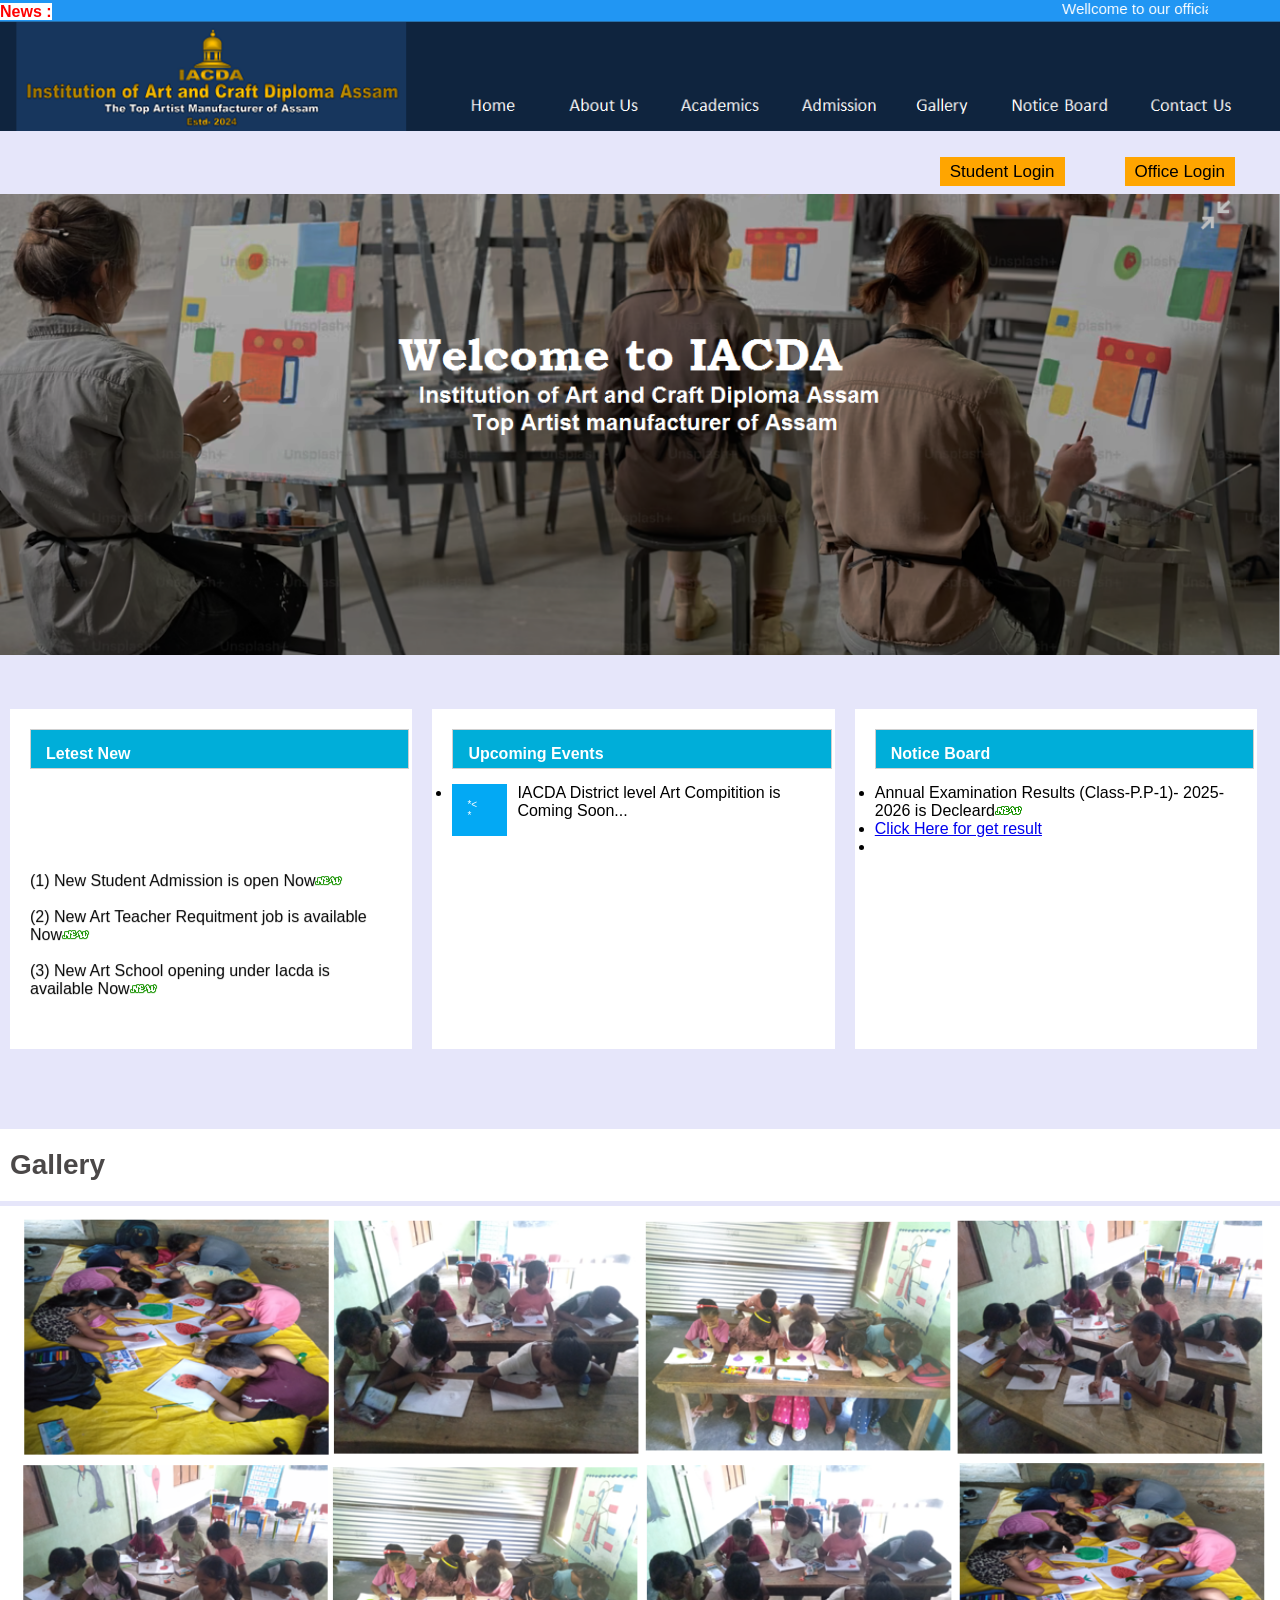
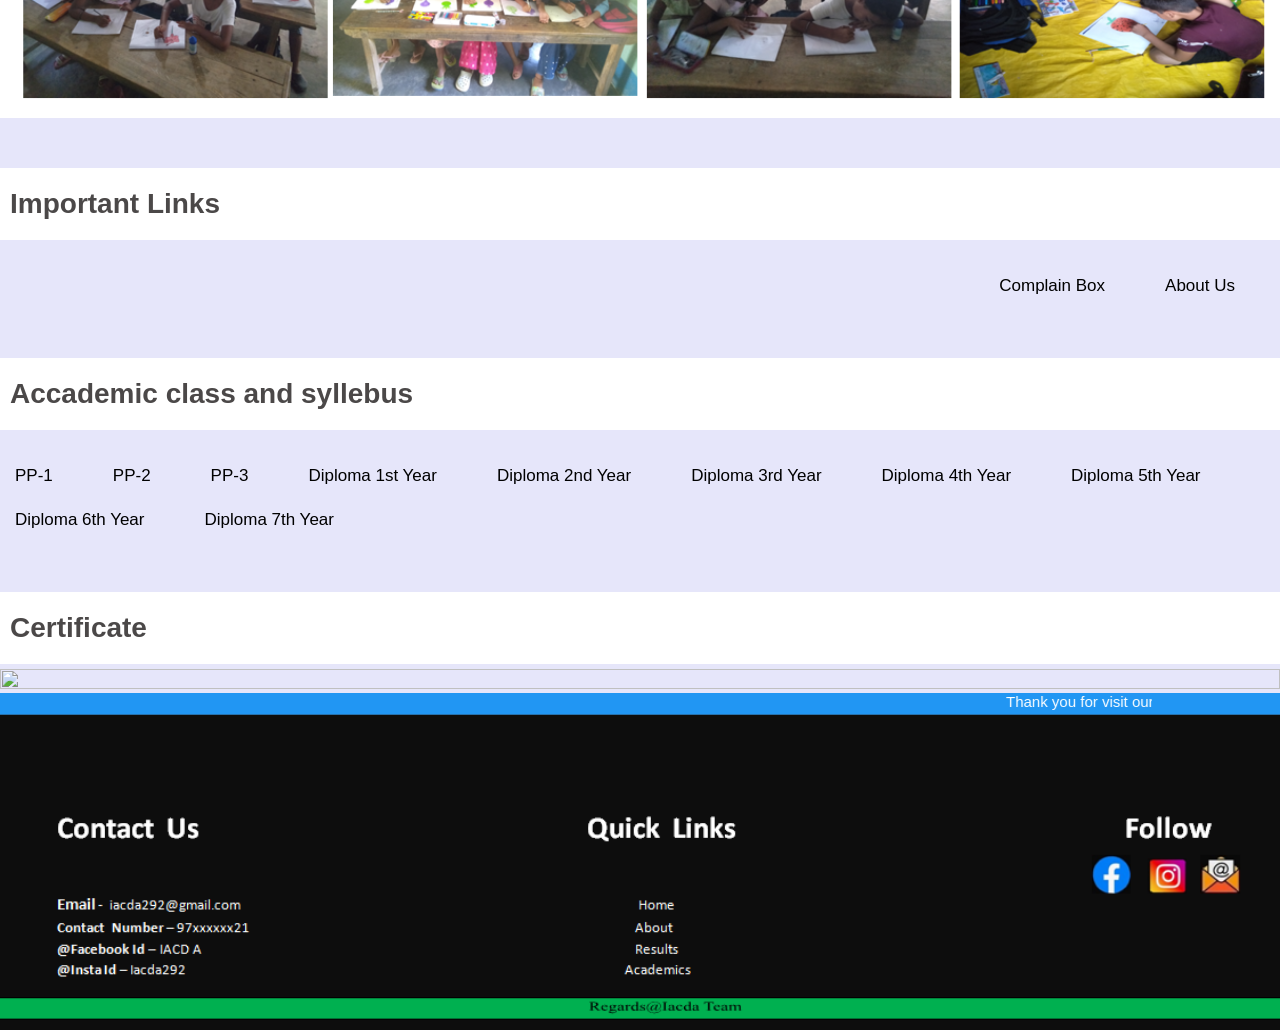
==== index.html @ 75c3d44d "Update index.html update please" ====
<!DOCTYPE HTML>
<html>
<head>
<title>IACDA Portal</title>
<link rel="stylesheet" type="text/css" href="css/style.css">
</head>
<body>
<div class="width-100 top-header">
<div class="container">
<div class="width-100">
	<b class="news-list"> News :</b>
<marquee class="headquote"> Wellcome to our official website- Institution of Art and Craft Diploma Assam (IACDA)  </marquee>
</div>
</div>
</div>
<div class="width-100 margin-top-25">
<div class="container">
<div class="width-25%"><img src="images/logo.png" class="logo-img"></div>
</div>
</div>
</div>
<ul class="main-menu">
	<li><a href="" class="btn">Student Login</a><li>
	<li><a href="https://script.google.com/macros/s/AKfycbx1ThZEb3lo6F-9V2nlFToO826wYQ3_t8-p4sYNhEZV_Xwxkj4-z_u6R-l-43rl8HbWGw/exec" class="btn">Office Login</a><li>
</ul>
<div class="width-100">
<img class="slider-width" src="images/slider.png">
</div>
<div class="width-100 margin-top-50">
<div class="container">
<div class="width-33">
<div class="latest-news">
<div class="heading-sect">
<h3 class="head-title">Letest New</h3>
</div>
<marquee direction="up">
<ul class="Latest-news-ul">
<li>(1) New Student Admission is open Now<img src="images/new.gif"></li>
<li></li>
<li>(2) New Art Teacher Requitment job is available Now<img src="images/new.gif"></li>
<li></li>
<li>(3) New Art School opening under Iacda is available Now<img src="images/new.gif"></li>
<li></li>
<li>(4) Apply New tab, Admission Form tab, Results Tab,Complain Box tab is available now<img src="images/new.gif"></li>
<li></li>
<li></li>
<li></li>
</ul>
</marquee>
</div>
</div>
<div class="width-33">
<div class="event-list">
<div class="heading-sect">
<h3 class="head-title">Upcoming Events</h3>
</div>
<ul class="upcoming-event-list">
<li><span class="event-date">*< <br>*</span></span> IACDA District level Art Compitition is Coming Soon...</span><img src=""></li>
</ul>
</div>
</div>
<div class="width-33">
<div class="event-list">
<div class="heading-sect">
<h3 class="head-title">Notice Board</h3>
</div>
<ul class="Notice-board-list">
<li> Annual Examination Results (Class-P.P-1)- 2025-2026 is Decleard<img src="images/new.gif"></li>
<li><a href="https://script.google.com/macros/s/AKfycbz0aXL2UUxySIk0pgaHH-sp-KeWjjL_WI19goqt-LQy-ioDyFuqDq1_YhO7bXXgFfsd/exec" target="_blank">Click Here for get result</a><li>
</ul>


</div>
</div>
</div>
<div class="width-100 margin-top-50">
<div class="container">
<h3 class="gallery-head-style">Gallery</h3>
<div class="width-25%"><img src="images/gallery.png" class="gallery-img"></div>
</div>
</div>
</div>
<div class="width-100 margin-top-50">
<div class="container">
<h3 class="gallery-head-style">Important Links</h3>
</div>
</div>
<ul class="main-menu">
	
	<li><a href="https://surveyheart.com/form/66fe826c7c5a9c6986421662"target="_blank">Complain Box</a><li>
	<li><a href="#">About Us</a><li>
</ul>
<div class="width-100 margin-top-50">
<div class="container">
<h3 class="gallery-head-style">Accademic class and syllebus</h3>
</div>
</div>
<ul class="main-menu">
<li><a href="#"> PP-1</a><li>
<li><a href="#"> PP-2</a><li>
<li><a href="#"> PP-3</a><li>
<li><a href="#"> Diploma 1st Year</a><li>
<li><a href="#"> Diploma 2nd Year</a><li>
<li><a href="#"> Diploma 3rd Year</a><li>
<li><a href="#"> Diploma 4th Year</a><li>
<li><a href="#"> Diploma 5th Year</a><li>
<li><a href="#"> Diploma 6th Year</a><li>
<li><a href="#"> Diploma 7th Year</a><li>	
</ul>
<div class="width-100 margin-top-50">
<div class="container">
<h3 class="Certificate-head-style">Certificate</h3>
<div class="width-25%"><img src="images/Certificate.png" class="Certificate-img"></div>
</div>
</div>
</div>
<div class="width-100 top-header">
<div class="container">
<div class="width-100">
<marquee class="headquote">Thank you for visit our official website Institution of Art and Craft Diploma Assam (IACDA). Please visit again.</marquee>
</div>
</div>
</div>
<div class="width-100 margin-top-25">
<div class="container">
<div class="width-25%"><img src="images/About.png" class="About-img"></div>
</div>
</div>
</div>
</div>
</div>
</div>
---- css/style.css ----
*{
	padding:0px;
 	margin:0px;	
}

body, html{
	font-family:Roboto,sans-serif,arial;
	background:lavender;
}

.width-100{
	width:100% ;
	float: left;
}

.container{
	width: 100%;
	margin: 0px auto;
	height: auto;
}

.top-header{
	background:#2196f3;
	padding: 0px 0px;
	border-bottom: 1px solid #3131315e;
}

.news-list{
	background:#fff;
	color: red;
	padding:4px
	font-size:25px;
}

.headquote{
	font-size: 15px;
	color: #fff;
	width: 90%;
}

.header-menu{
	position: relative;
	box-shadow: 0px 2px 5px 0px #00000036;
}
.logo-img{
	height:100%;
	width:100%;
	float:left;
	display: flex;	
}
.main-menu{
	list-style: none;
	float: right;
	margin-top: 19px;
}
.btn{
	background: orange;
	color: white;
	padding: 5px 10px;
	text-align: center;
}

.btn:hover{
	color: red;
	background: white;
	padding: 3px 3px;
	border: 2px solid #f05462; 
}
.main-menu a{
	font-weight: 500;
	color: black;
	font-size: 17px;
	text-decoration: none;
}
.main-menu li{
	float: left;
	padding:12px  15px
}
.slider-width{
	width: 100% ;
	height: auto;
}
.margin-top-50{
	margin-top:50px;	
}
.width-33{
	width:33% ;
	float: left;
}
.latest-news{
	margin-left: 10px;
	margin-right: 10px;
	background: white;
	padding: 20px;
	height: 300px;
	margin-bottom: 20px;
}
.heading-sect{
	width: 100% ;
	float: left;
	border-bottom: 1px solid #cfcfcf;
	padding-bottom: 0px;
	margin:0px;
	margin-bottom: 15px;
	border: 1px solid #cfcfcf;
	padding-top: 15px;
	padding-left: 15px;
	background: #00aed9;
	color: white;
}
.head-title{
	margin:0px;
	padding:0px;
	font-size:16px;
	font-weight:600;
	padding-bottom:5px;
}
.latest-news-ul{
	padding:0px;
	list-style: none;
	line-height: 40px;
}
.event-list{
	margin-left: 10px;
	margin-right: 10px;
	background:white;
	padding: 20px;
	height: 300px;
	margin-bottom: 30px;
}
.Upcoming-event-list{
	padding: 0px;
	list-style: none;
}
.upcoming-even-list li{
	width:100% ;
	float: left;
	margin-bottom: 15px;
	list-style: none;
	padding: 0px;
}
.event-date{
	background:#03a9f4;
	width: 25px;
	float: left;
	text-align: left;
	font-size:10px;
	padding:15px;
	color:#fff;
	margin-right: 10px;
	list-style: none;
}
.notice-board{
	margin-left: 10px;
	margin-right: 10px;
	background:white;
	padding: 20px;
	height: 300px;
	margin-bottom: 30px;
}
.notice-board-list{
	padding: 0px;
	list-style: none;
	line-height: 40px;
	list-style: none;
}
.notice-board li{
	width:100% ;
	float: left;
	margin-bottom: 15px;
}
.gallery-head-style{
	font-size:28px;
	color:#4b4848;
	margin-bottom:5px;
	background:white;
	padding: 20px 10px;
}
.width-25{
	width: 100%;
	float: left;
}
.gallery-img{
	height:100%;
	width:100%;
	float:left;
	display: flex;
}
.Certificate-head-style{
	font-size:28px;
	color:#4b4848;
	margin-bottom:5px;
	background:white;
	padding: 20px 10px;
}
.width-25{
	width: 100%;
	float: left;
}
.Certificate-img{
	height:100%;
	width:100%;
	float:left;
	display: flex;
}
.width-25{
	width: 100%;
	float: left;
}
.About-head-style{
	font-size:28px;
	color:#4b4848;
	margin-bottom:5px;
	background:white;
	padding: 20px 10px;
}
.width-25{
	width: 100%;
	float: left;
}
.About-img{
	height:100%;
	width:100%;
	float:left;
	display: flex;
}
.icon-img{
	height:100%;
	width:100%;
	float:left;
	display: flex;	
}
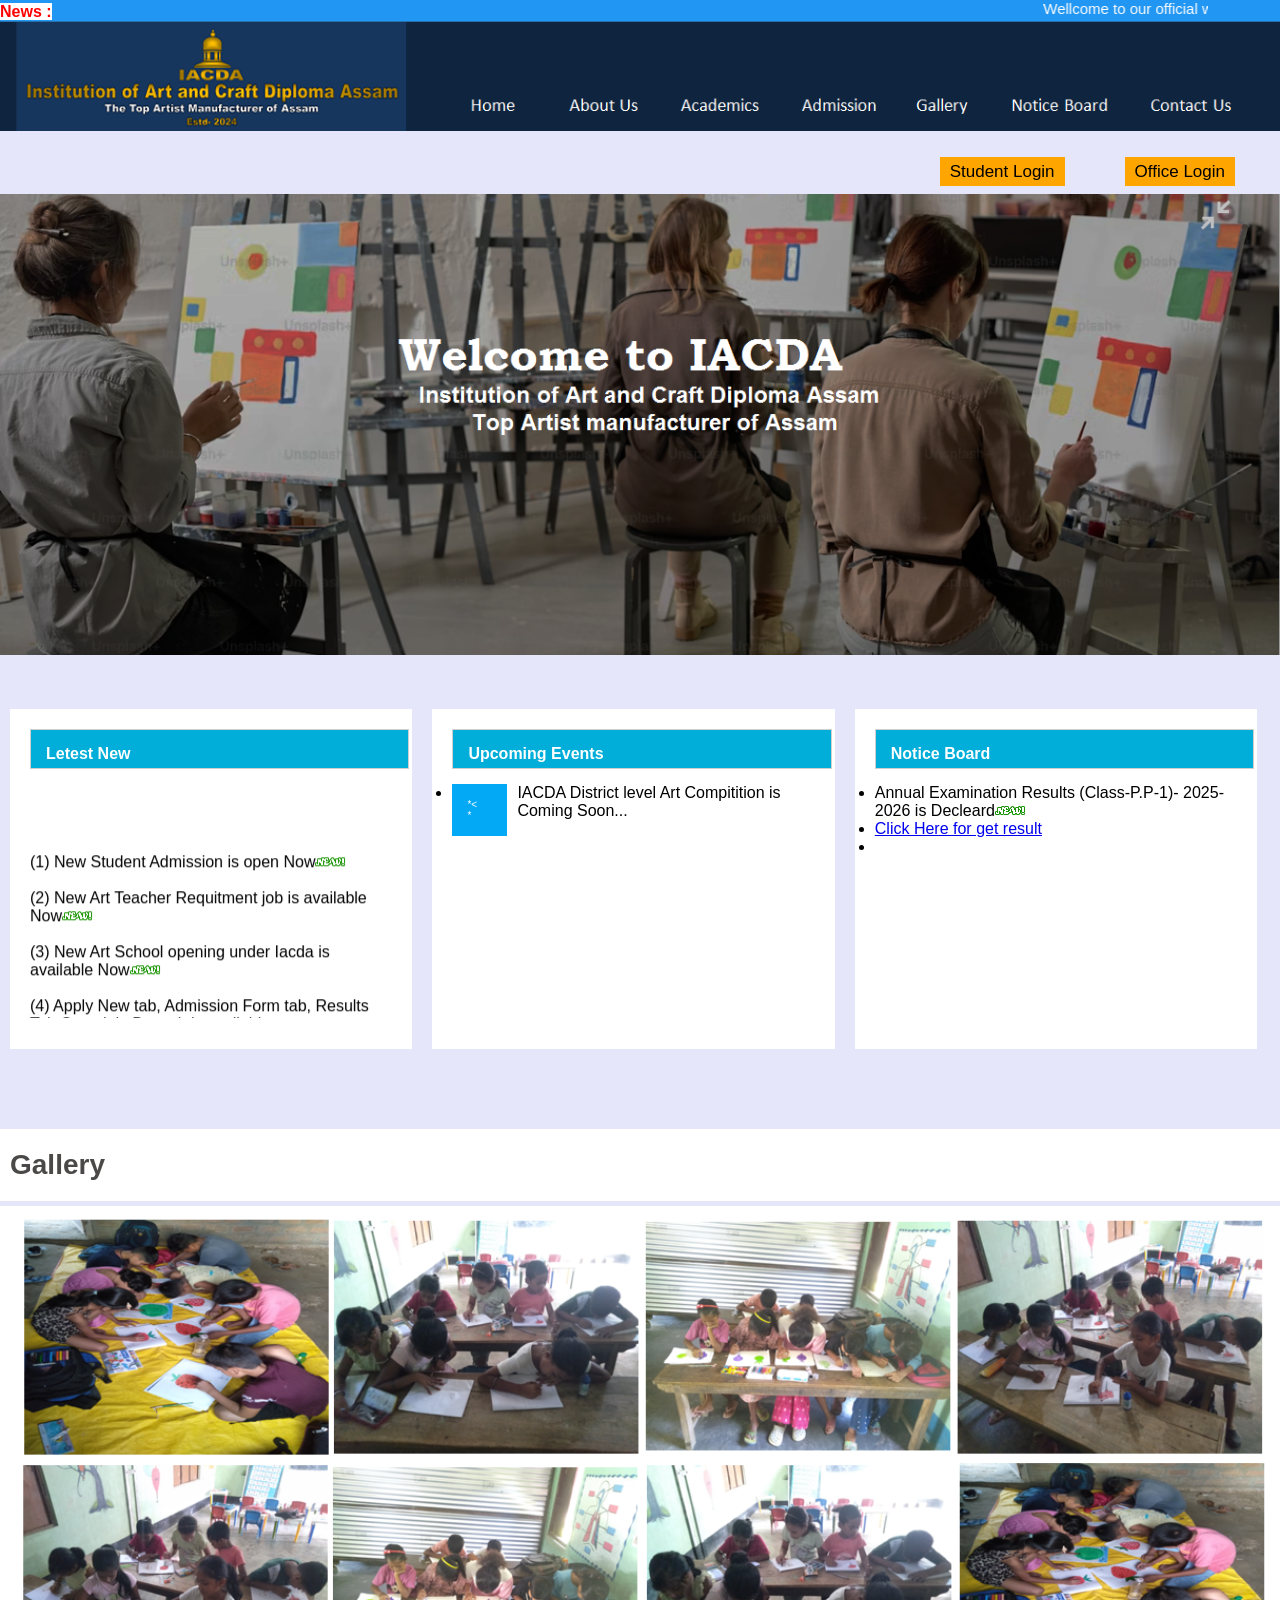
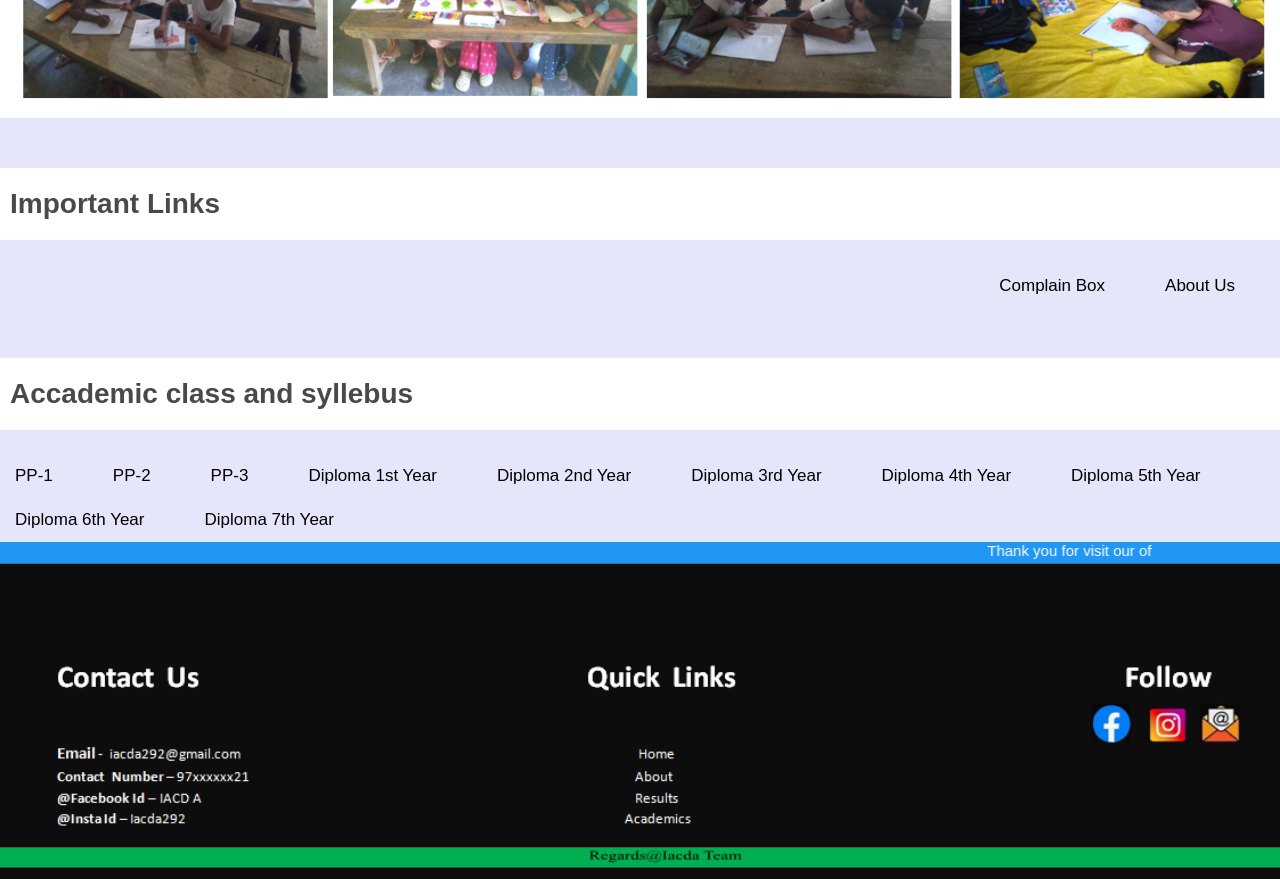
==== commit c6b28c1c: "Update index.html update" ====
--- a/index.html
+++ b/index.html
@@ -107,13 +107,7 @@
 <li><a href="#"> Diploma 6th Year</a><li>
 <li><a href="#"> Diploma 7th Year</a><li>	
 </ul>
-<div class="width-100 margin-top-50">
-<div class="container">
-<h3 class="Certificate-head-style">Certificate</h3>
-<div class="width-25%"><img src="images/Certificate.png" class="Certificate-img"></div>
-</div>
-</div>
-</div>
+
 <div class="width-100 top-header">
 <div class="container">
 <div class="width-100">
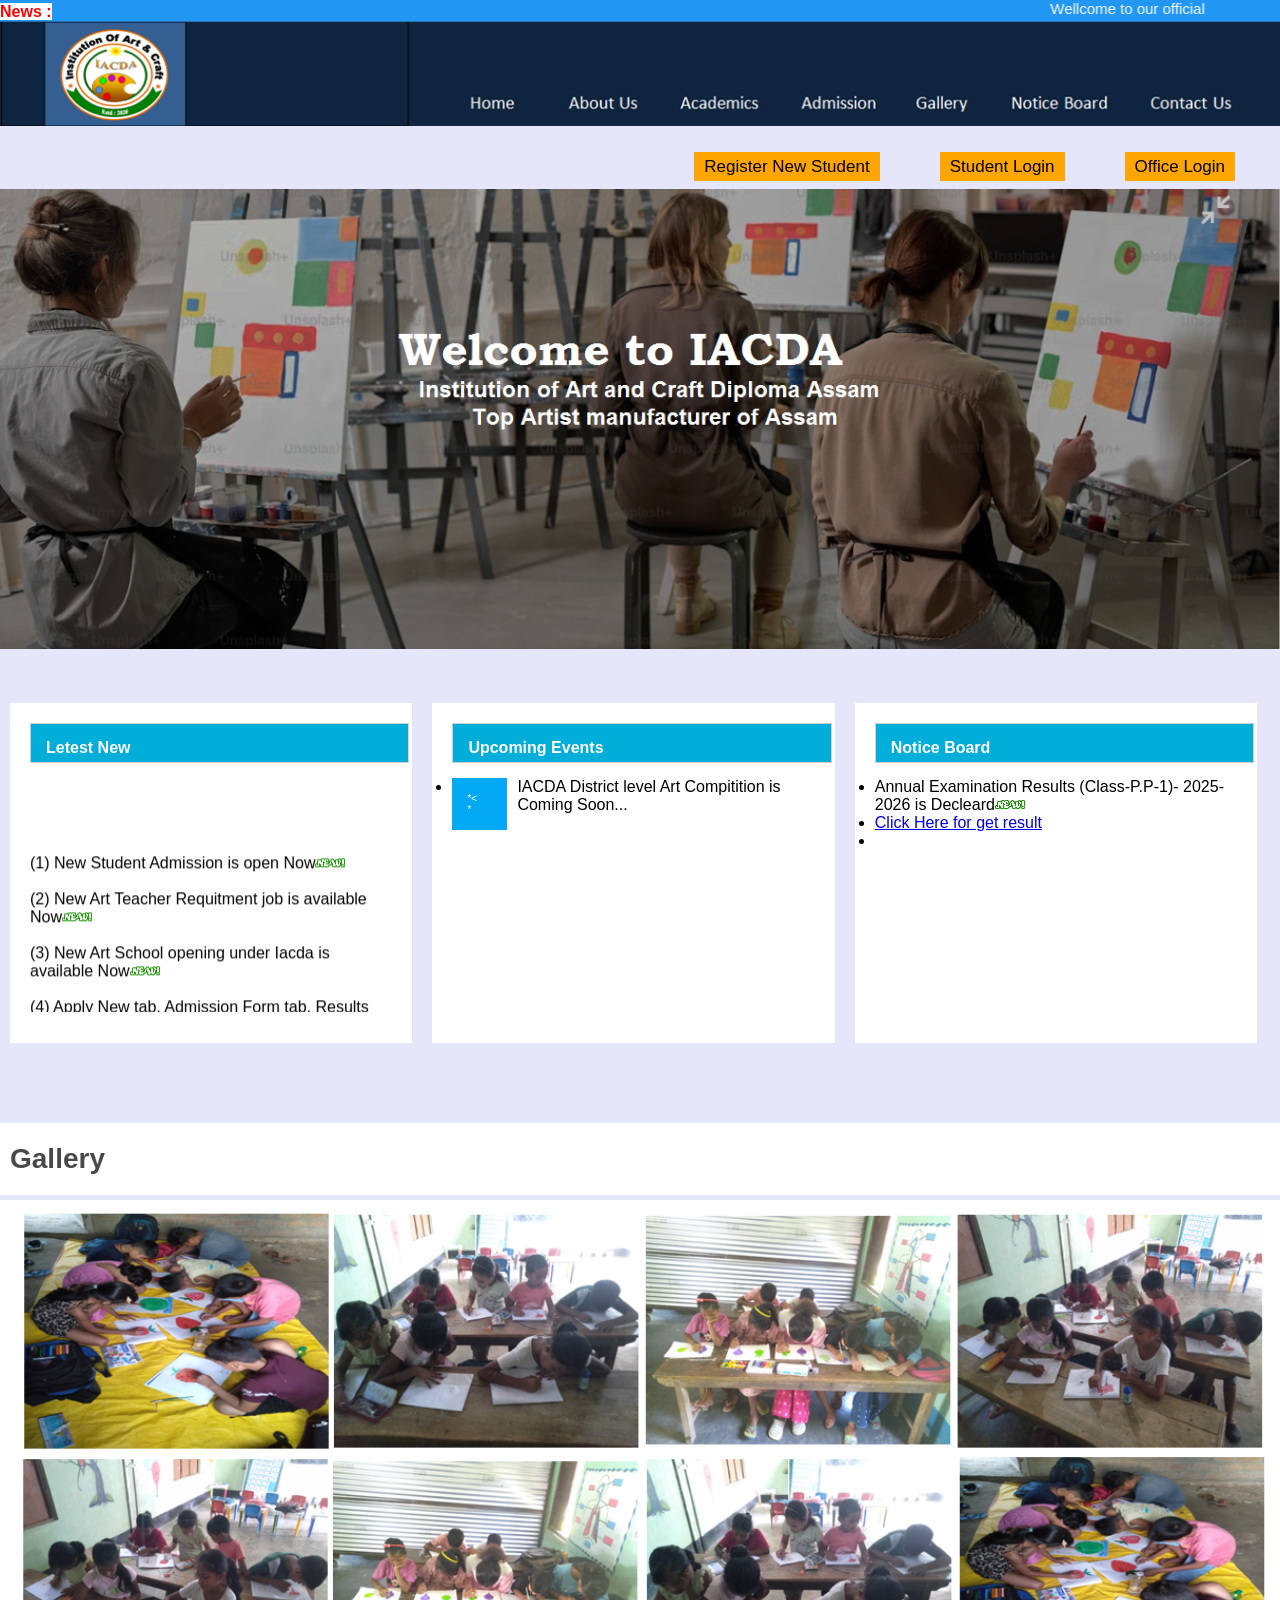
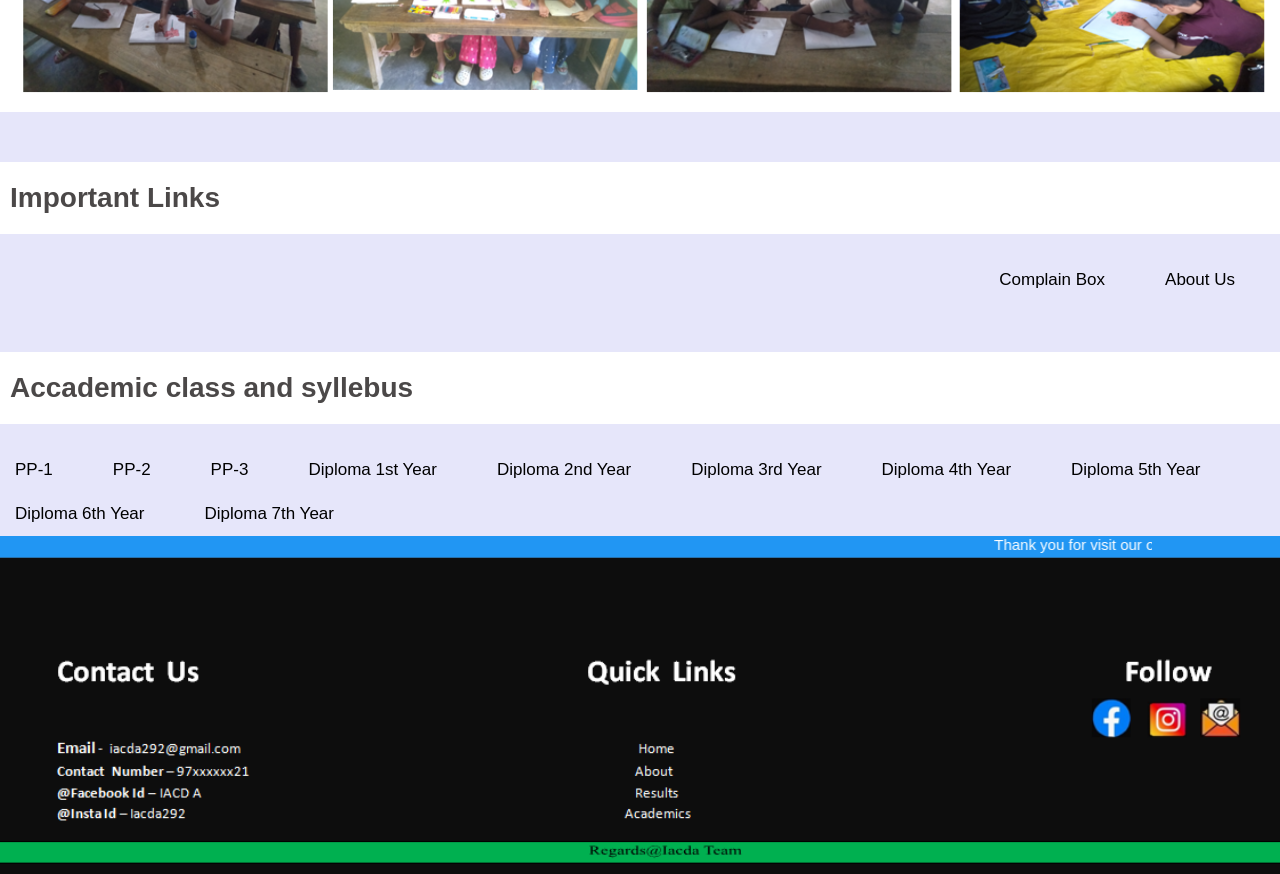
==== commit 2c5a9a1b: "Update index.html Update" ====
--- a/index.html
+++ b/index.html
@@ -20,6 +20,7 @@
 </div>
 </div>
 <ul class="main-menu">
+	<li><a href="https://iacda.github.io/New-Student-Registration-Form/" class="btn">Register New Student</a><li>
 	<li><a href="" class="btn">Student Login</a><li>
 	<li><a href="https://script.google.com/macros/s/AKfycbx1ThZEb3lo6F-9V2nlFToO826wYQ3_t8-p4sYNhEZV_Xwxkj4-z_u6R-l-43rl8HbWGw/exec" class="btn">Office Login</a><li>
 </ul>
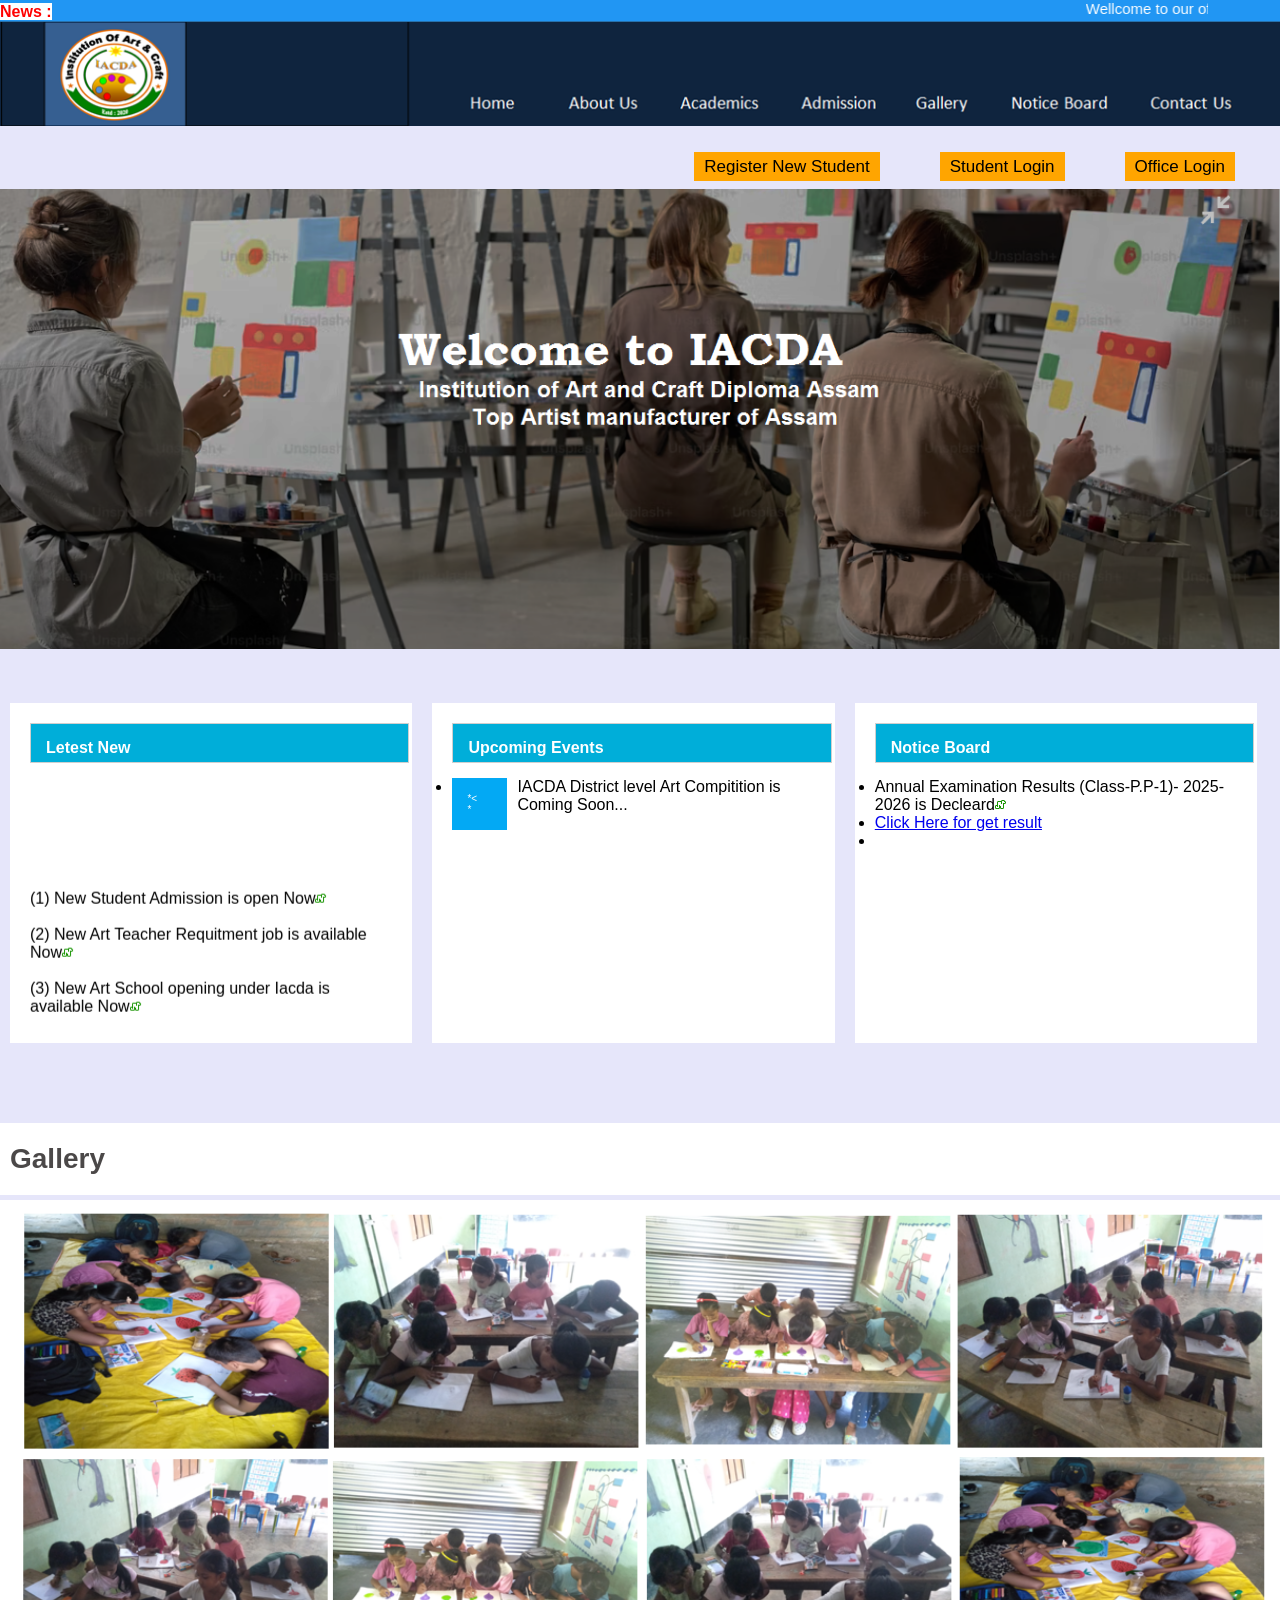
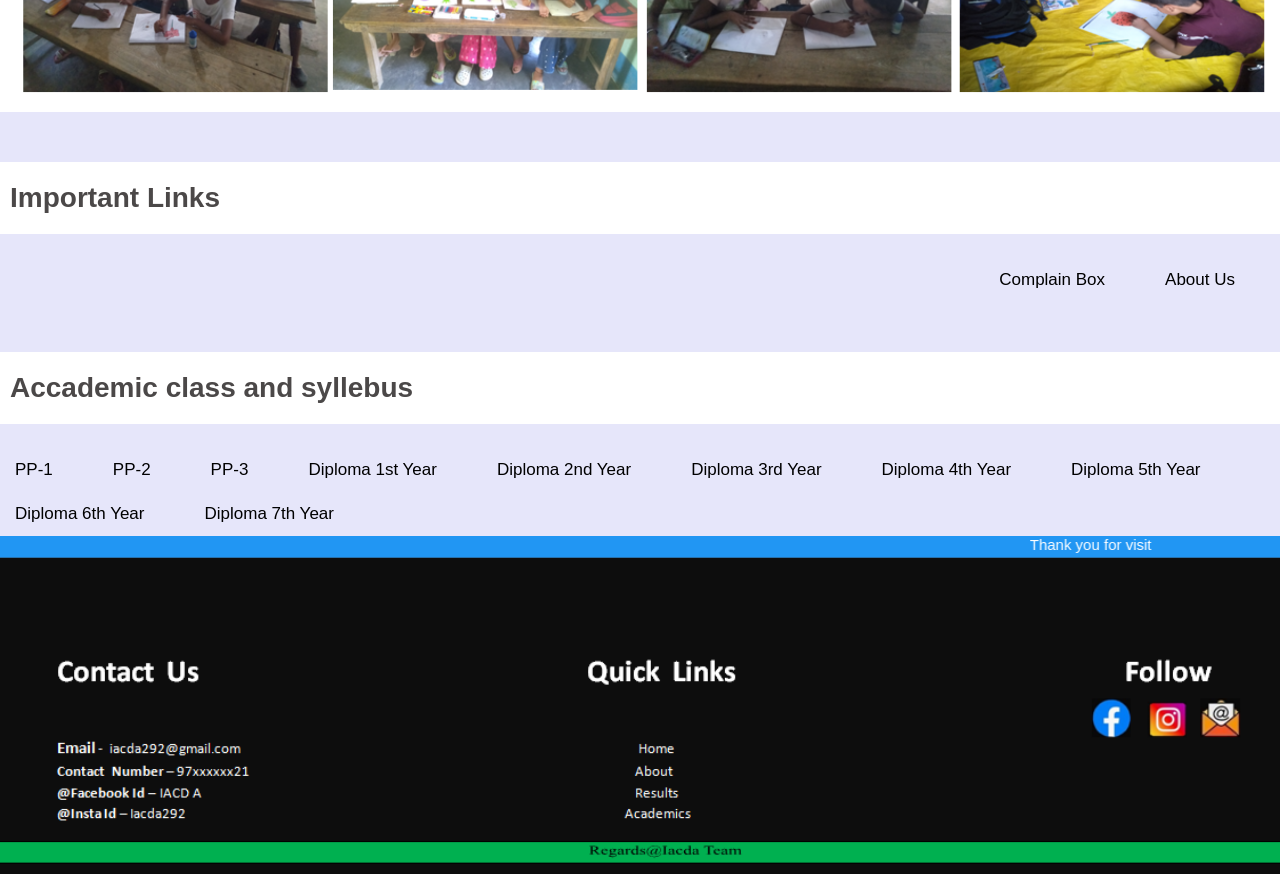
==== commit 5a060a42: "Update index.html update pls" ====
--- a/index.html
+++ b/index.html
@@ -21,7 +21,7 @@
 </div>
 <ul class="main-menu">
 	<li><a href="https://iacda.github.io/New-Student-Registration-Form/" class="btn">Register New Student</a><li>
-	<li><a href="" class="btn">Student Login</a><li>
+	<li><a href="https://script.google.com/macros/s/AKfycbwYVlY89h3l_gZ0r4Sz9C8J6pfafnoJeTnWdDNMAr_0eH887i8XsUbog7q1ni_tDAWfRA/exec" class="btn">Student Login</a><li>
 	<li><a href="https://script.google.com/macros/s/AKfycbx1ThZEb3lo6F-9V2nlFToO826wYQ3_t8-p4sYNhEZV_Xwxkj4-z_u6R-l-43rl8HbWGw/exec" class="btn">Office Login</a><li>
 </ul>
 <div class="width-100">
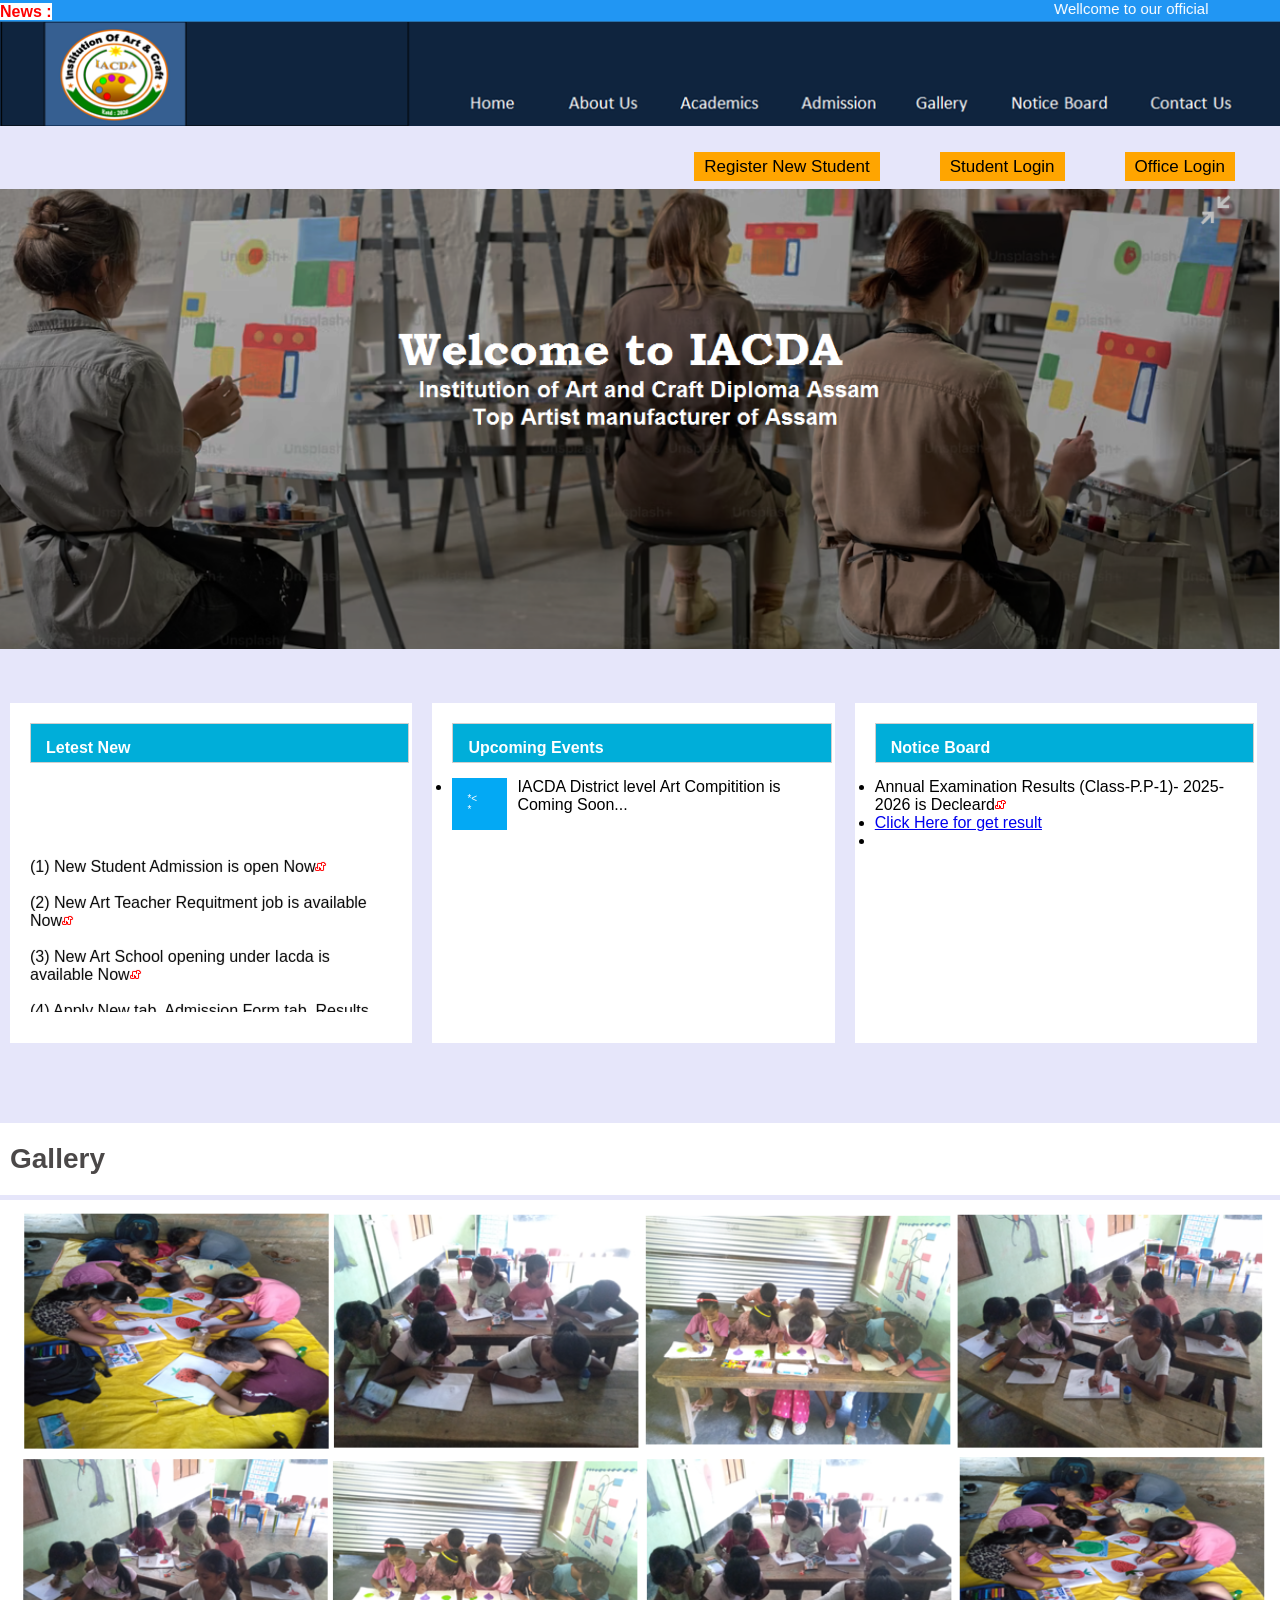
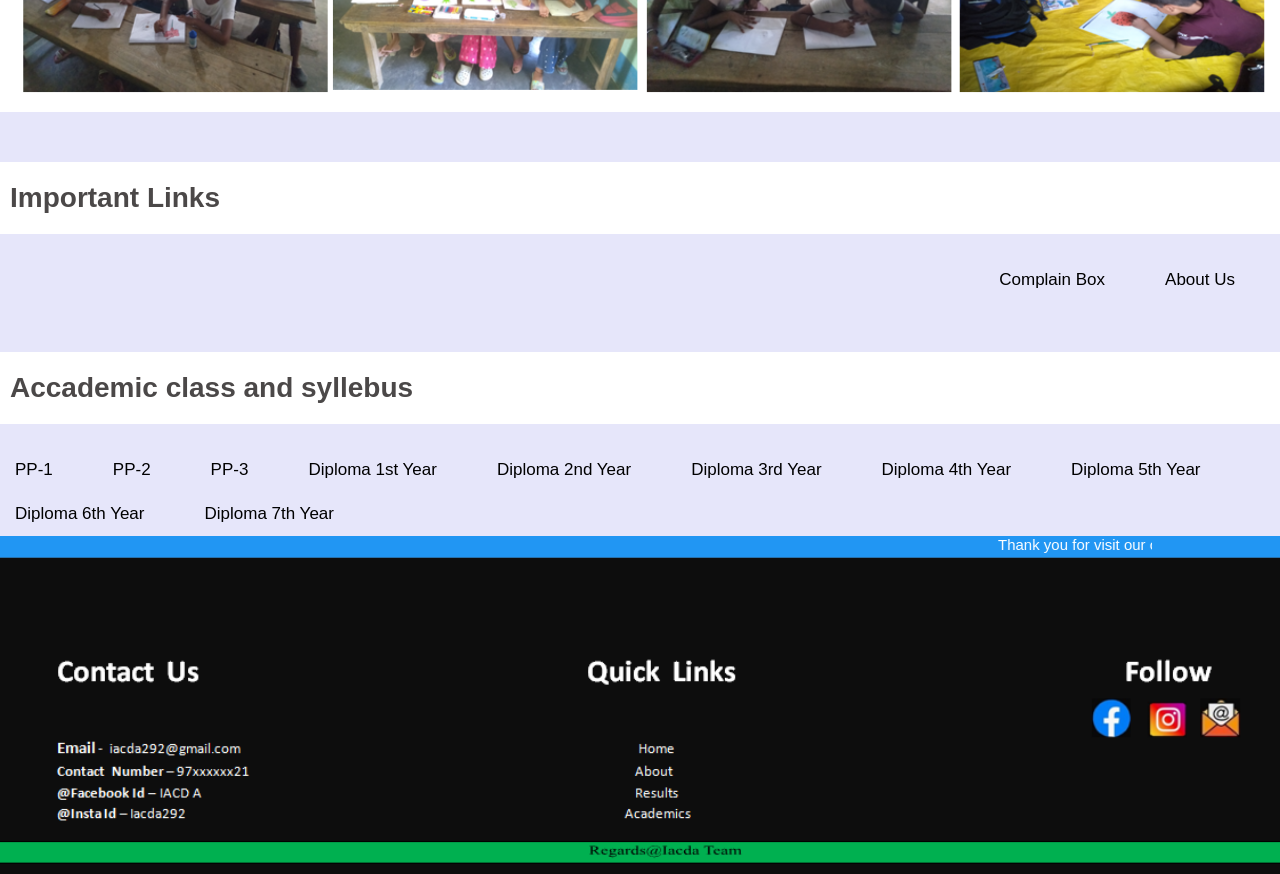
==== commit 588a8525: "Update index.html update please" ====
--- a/index.html
+++ b/index.html
@@ -21,7 +21,7 @@
 </div>
 <ul class="main-menu">
 	<li><a href="https://iacda.github.io/New-Student-Registration-Form/" class="btn">Register New Student</a><li>
-	<li><a href="https://script.google.com/macros/s/AKfycbwYVlY89h3l_gZ0r4Sz9C8J6pfafnoJeTnWdDNMAr_0eH887i8XsUbog7q1ni_tDAWfRA/exec" class="btn">Student Login</a><li>
+	<li><a href="https://script.google.com/macros/s/AKfycbwmET4tNKG7iYW_mvd8zv5jfRSJPSgSNQhR_jqVHX17SfMrFkwXIJ96MLTJxp9WqkAHfQ/exec" class="btn">Student Login</a><li>
 	<li><a href="https://script.google.com/macros/s/AKfycbx1ThZEb3lo6F-9V2nlFToO826wYQ3_t8-p4sYNhEZV_Xwxkj4-z_u6R-l-43rl8HbWGw/exec" class="btn">Office Login</a><li>
 </ul>
 <div class="width-100">
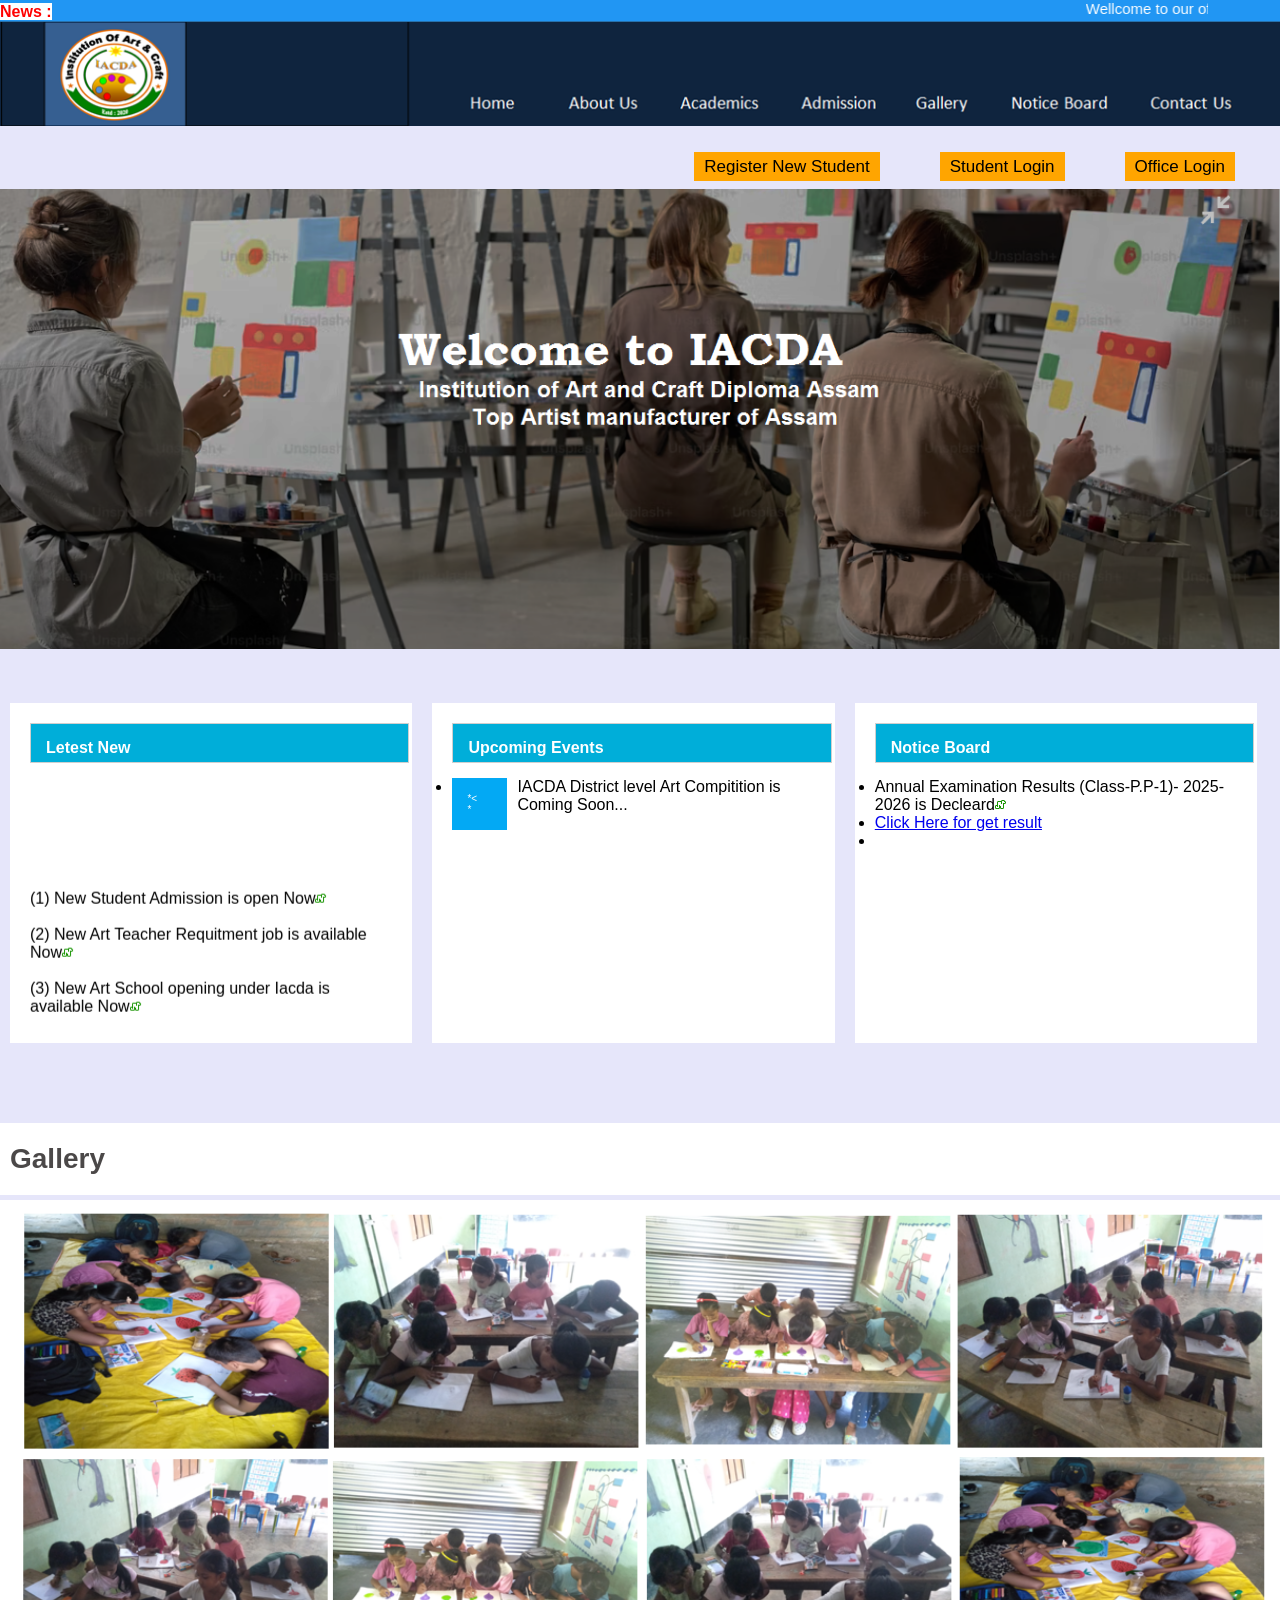
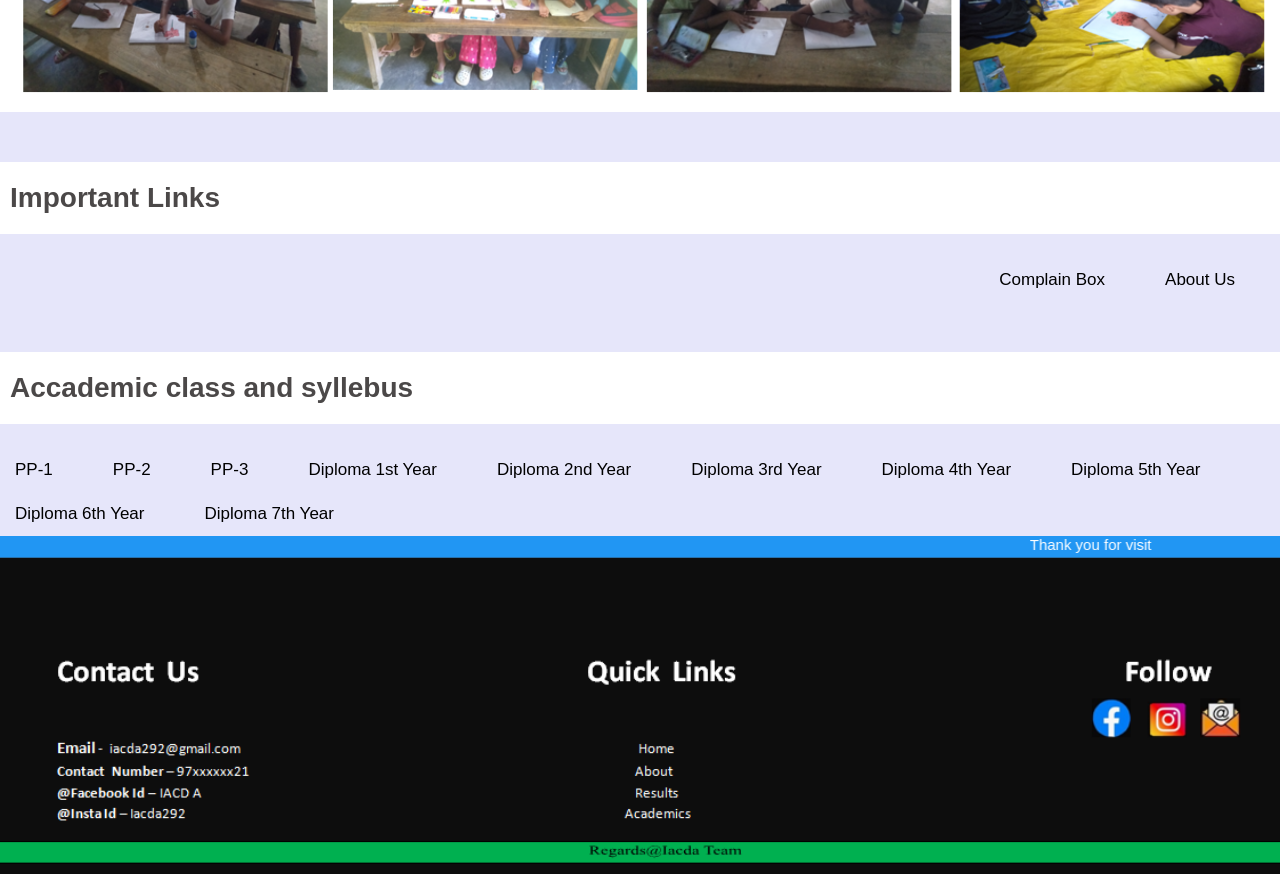
==== commit e2bc04a6: "Update index.html hgfds" ====
--- a/index.html
+++ b/index.html
@@ -21,7 +21,7 @@
 </div>
 <ul class="main-menu">
 	<li><a href="https://iacda.github.io/New-Student-Registration-Form/" class="btn">Register New Student</a><li>
-	<li><a href="https://script.google.com/macros/s/AKfycbwmET4tNKG7iYW_mvd8zv5jfRSJPSgSNQhR_jqVHX17SfMrFkwXIJ96MLTJxp9WqkAHfQ/exec" class="btn">Student Login</a><li>
+	<li><a href="https://iacda.github.io/student-login-page/" class="btn">Student Login</a><li>
 	<li><a href="https://script.google.com/macros/s/AKfycbx1ThZEb3lo6F-9V2nlFToO826wYQ3_t8-p4sYNhEZV_Xwxkj4-z_u6R-l-43rl8HbWGw/exec" class="btn">Office Login</a><li>
 </ul>
 <div class="width-100">
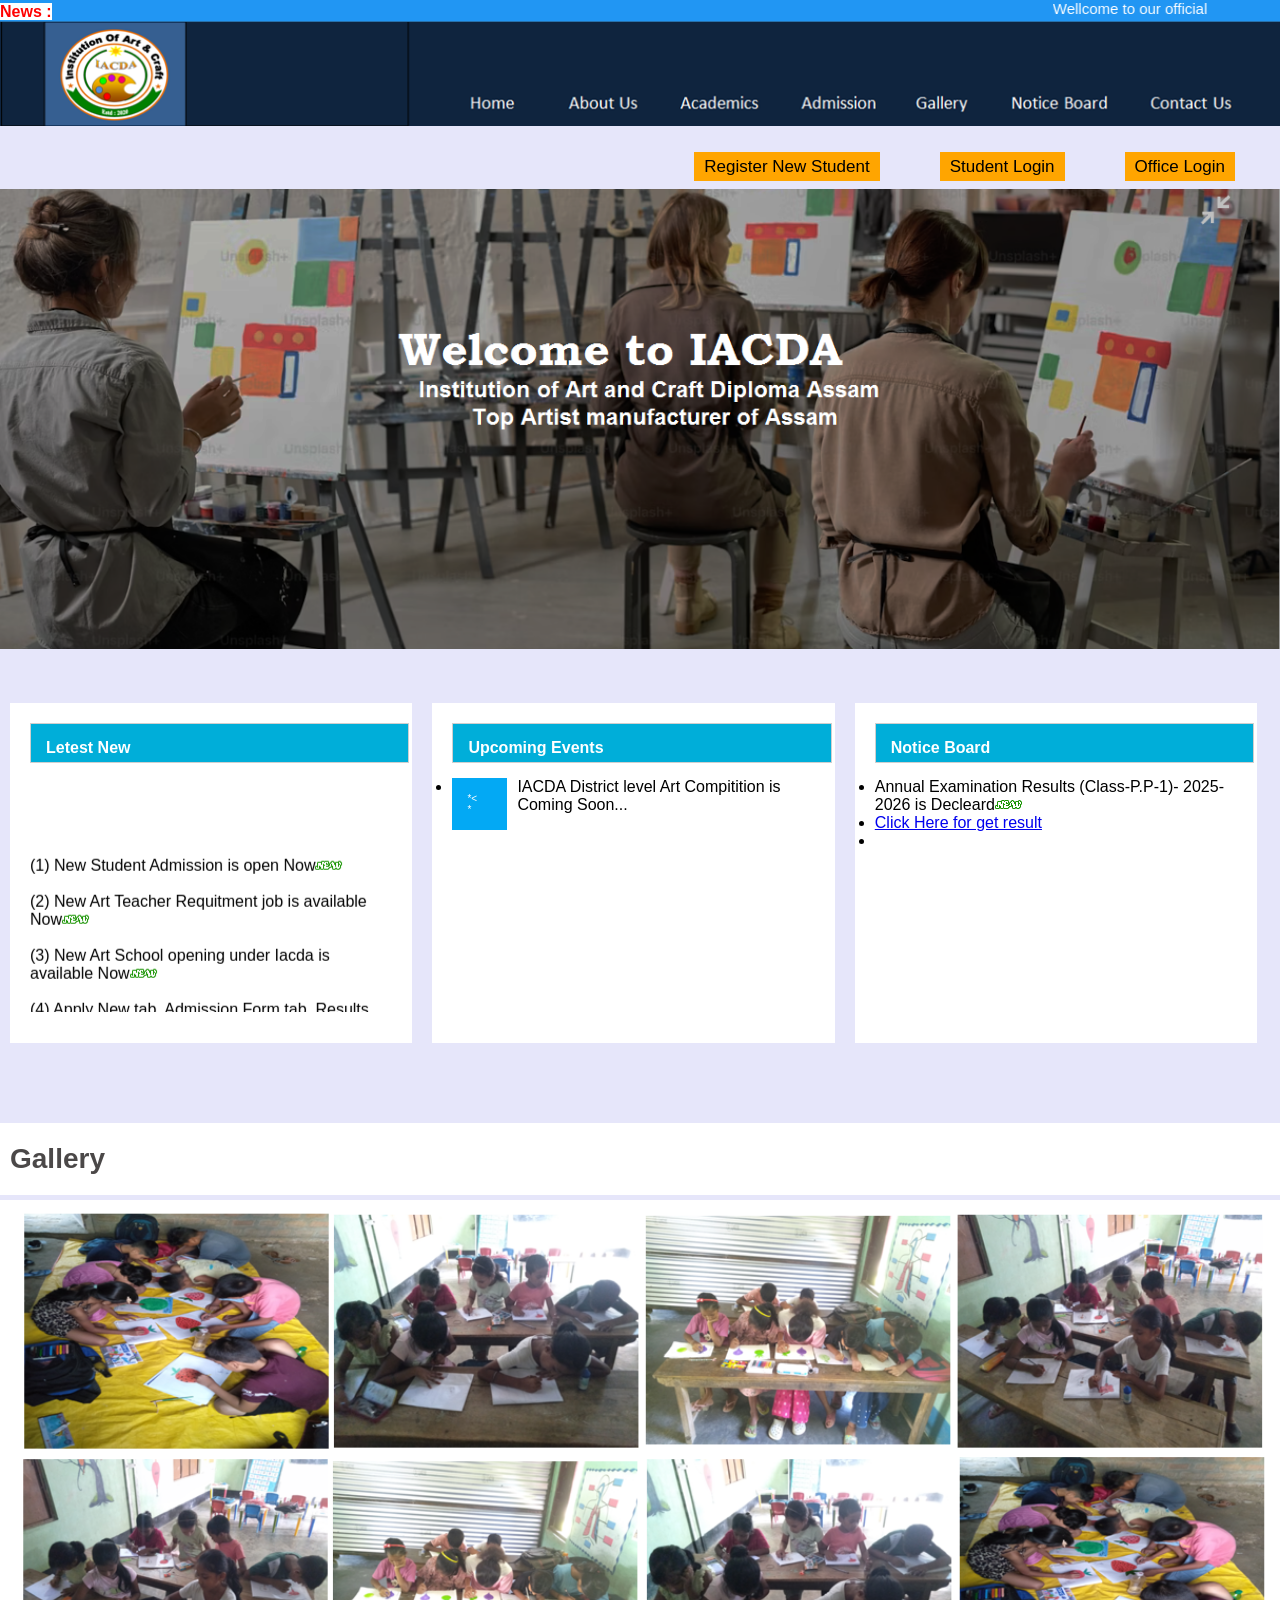
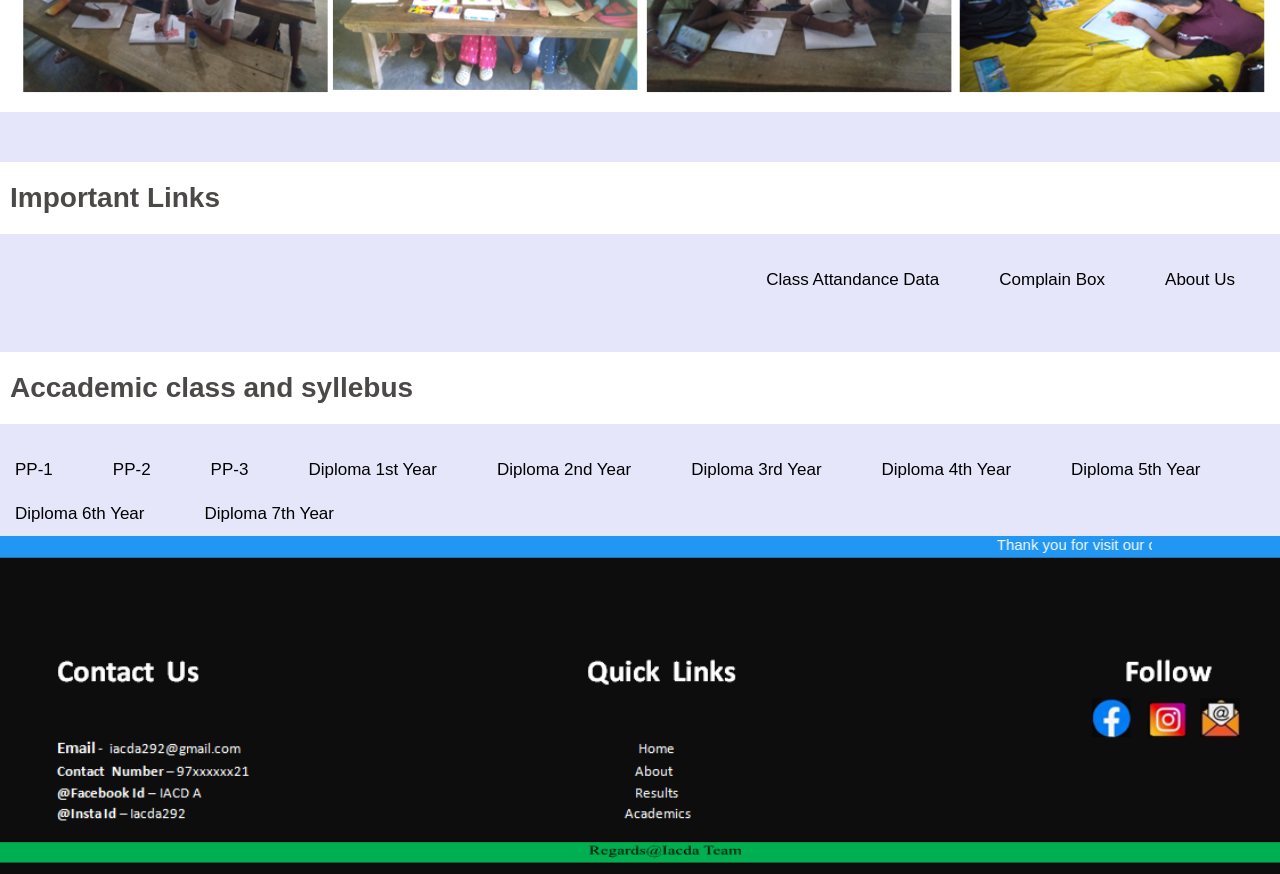
==== commit fab3558b: "Update index.html update" ====
--- a/index.html
+++ b/index.html
@@ -87,7 +87,7 @@
 </div>
 </div>
 <ul class="main-menu">
-	
+	<li><a href="https://script.google.com/macros/s/AKfycbxIzrpXXIhqHqRiUAR5zBNrPxf5Mw6G4rM62-fF6nApdRAd95snpVXILpGJd-XXPufS/exec" class="btn2">Class Attandance Data</a><li>
 	<li><a href="https://surveyheart.com/form/66fe826c7c5a9c6986421662"target="_blank">Complain Box</a><li>
 	<li><a href="#">About Us</a><li>
 </ul>
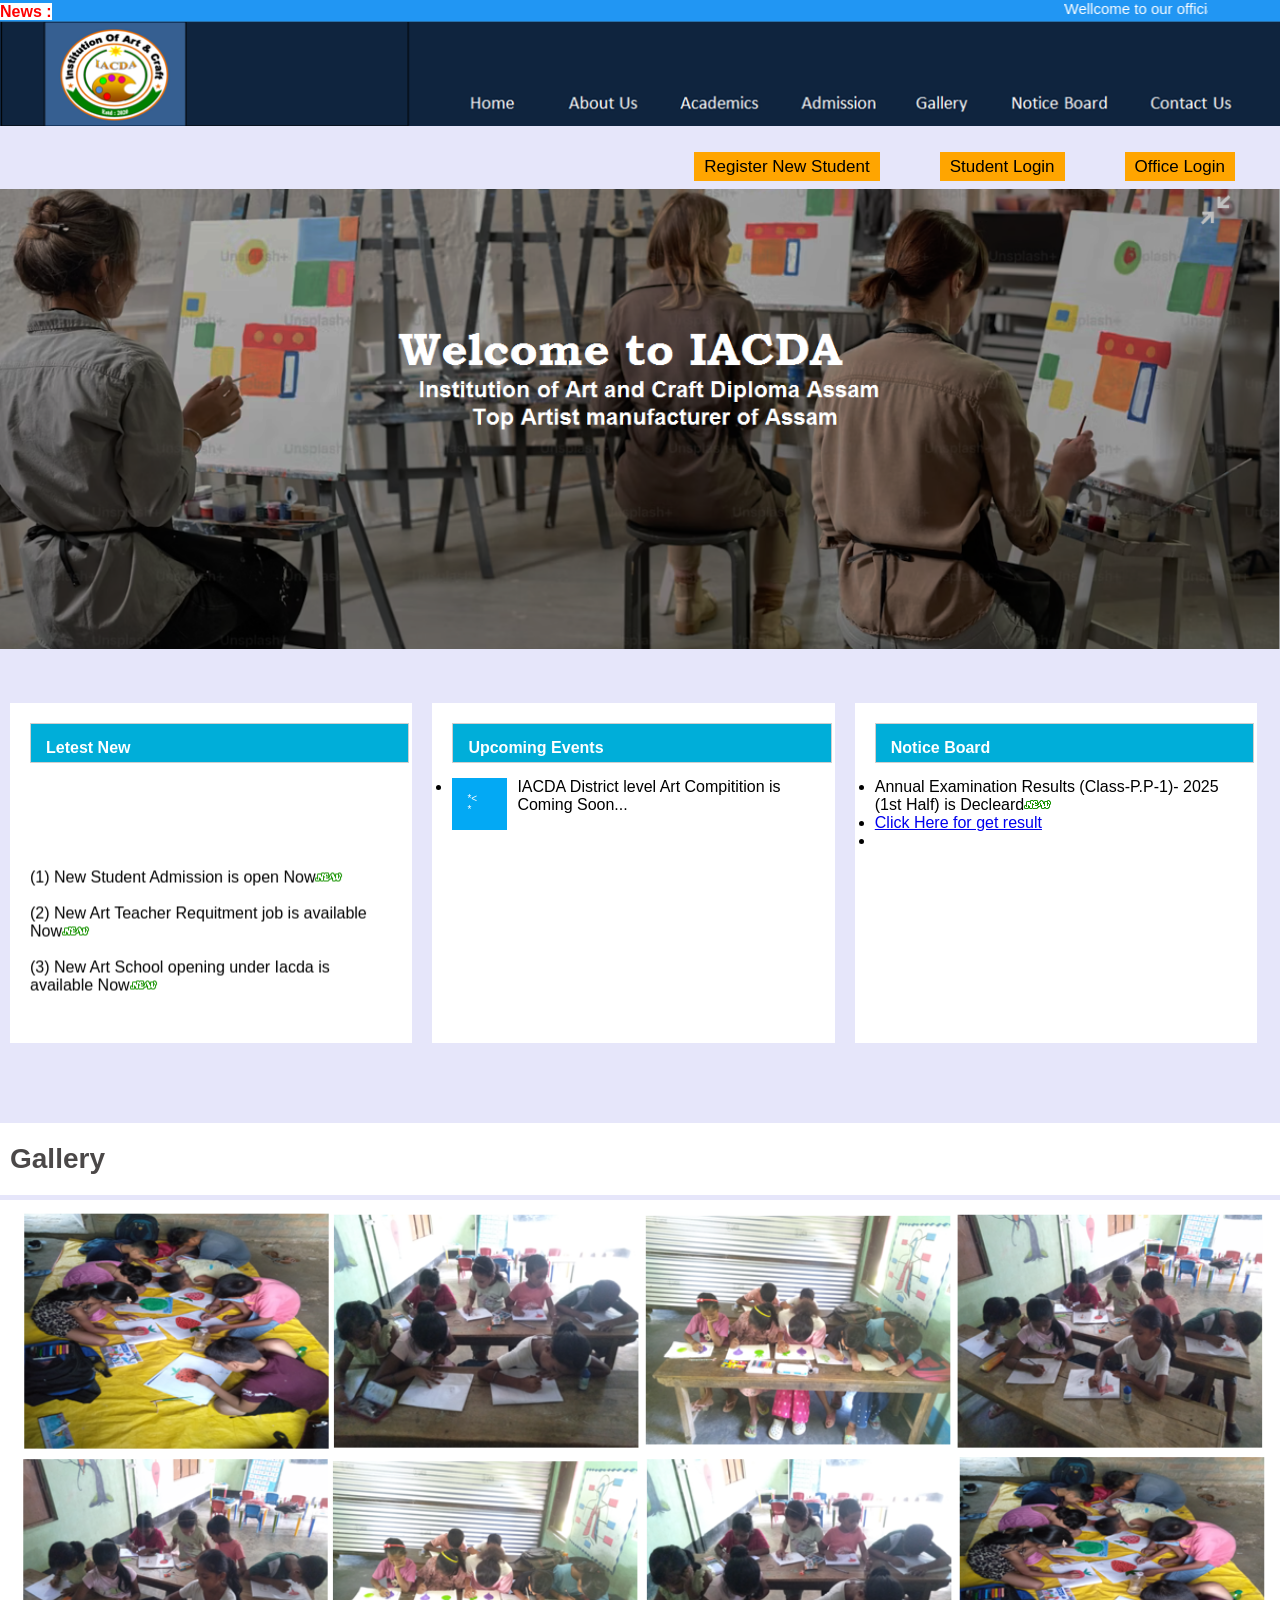
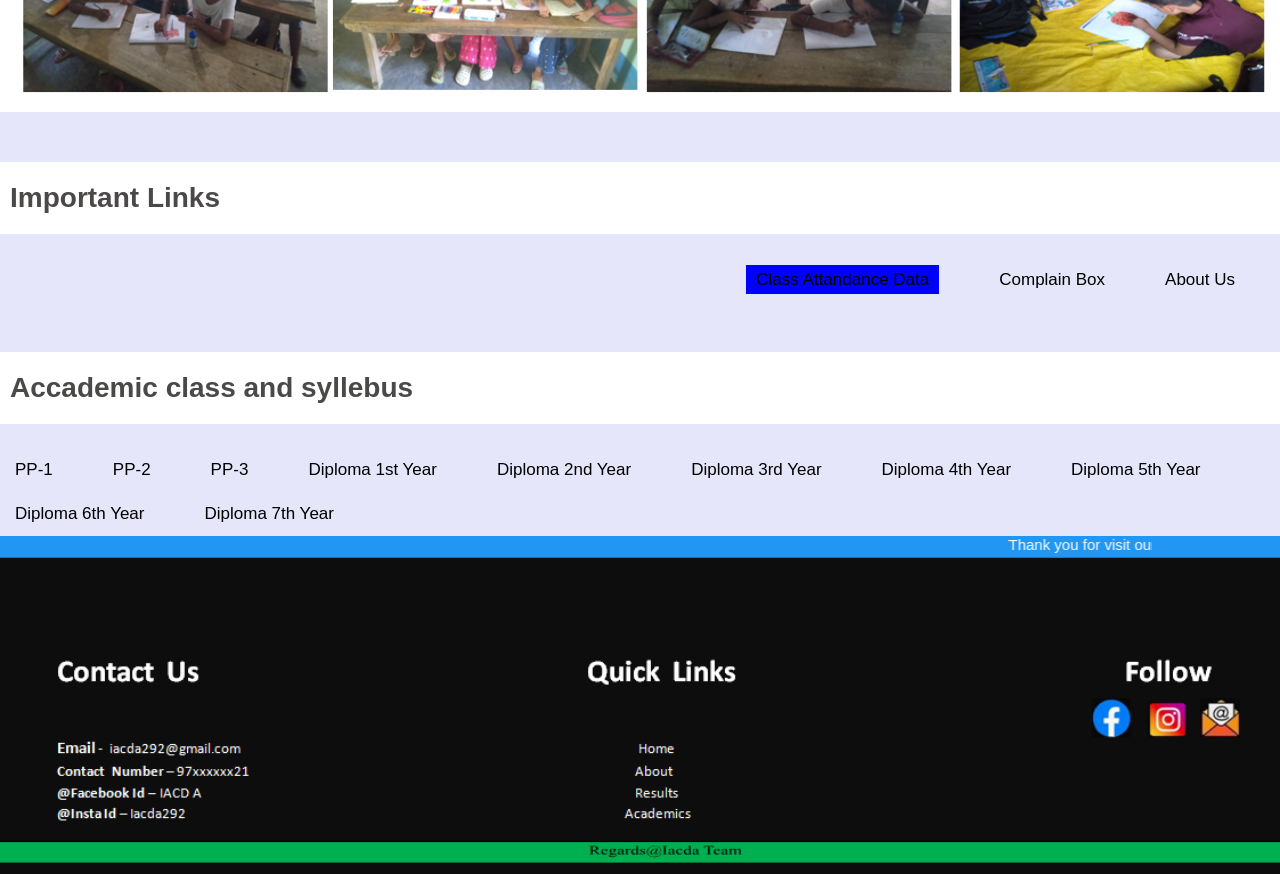
==== commit 554aac76: "Update index.html upddtew" ====
--- a/index.html
+++ b/index.html
@@ -66,7 +66,7 @@
 <h3 class="head-title">Notice Board</h3>
 </div>
 <ul class="Notice-board-list">
-<li> Annual Examination Results (Class-P.P-1)- 2025-2026 is Decleard<img src="images/new.gif"></li>
+<li> Annual Examination Results (Class-P.P-1)- 2025 (1st Half) is Decleard<img src="images/new.gif"></li>
 <li><a href="https://script.google.com/macros/s/AKfycbz0aXL2UUxySIk0pgaHH-sp-KeWjjL_WI19goqt-LQy-ioDyFuqDq1_YhO7bXXgFfsd/exec" target="_blank">Click Here for get result</a><li>
 </ul>
 
--- a/css/style.css
+++ b/css/style.css
@@ -230,3 +230,16 @@
 	float:left;
 	display: flex;	
 }
+.btn2{
+	background: blue;
+	color: white;
+	padding: 5px 10px;
+	text-align: center;
+}
+
+.btn2:hover{
+	color: red;
+	background: white;
+	padding: 3px 3px;
+	border: 2px solid #f05462; 
+}
